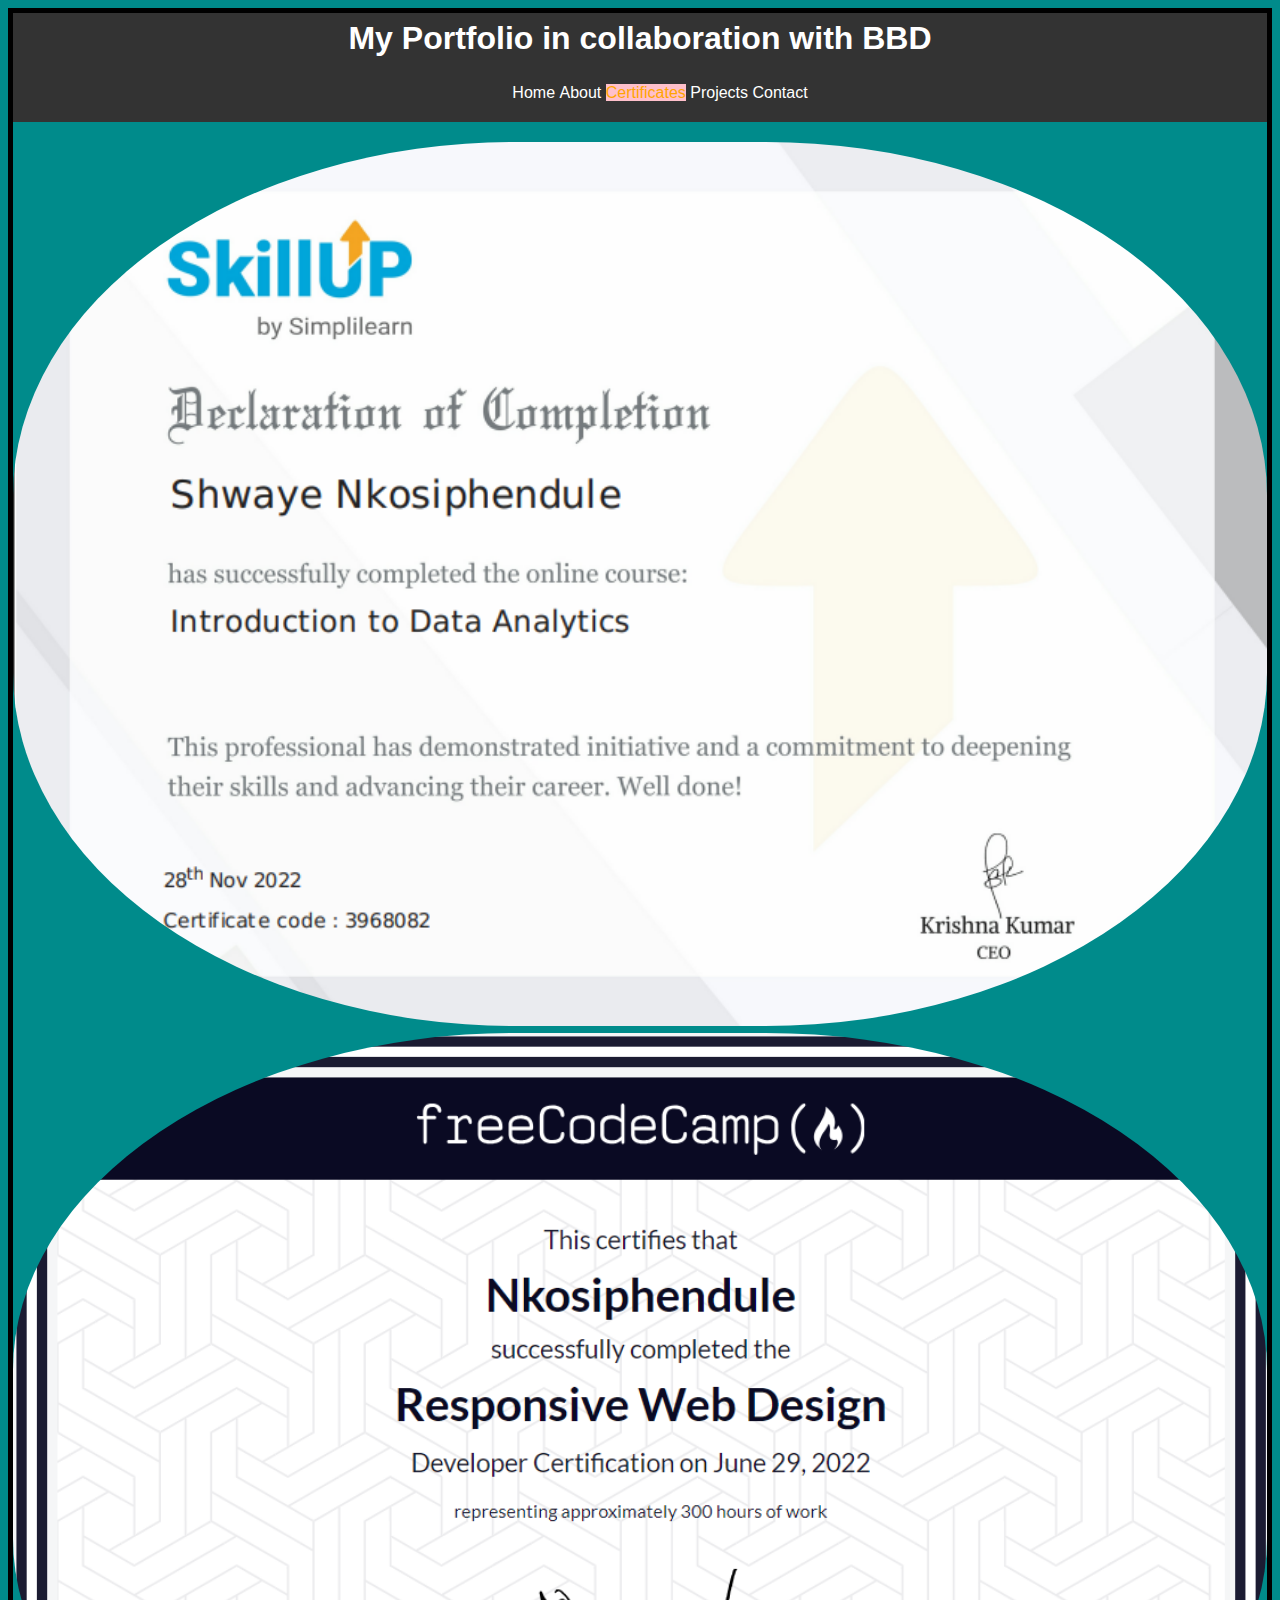
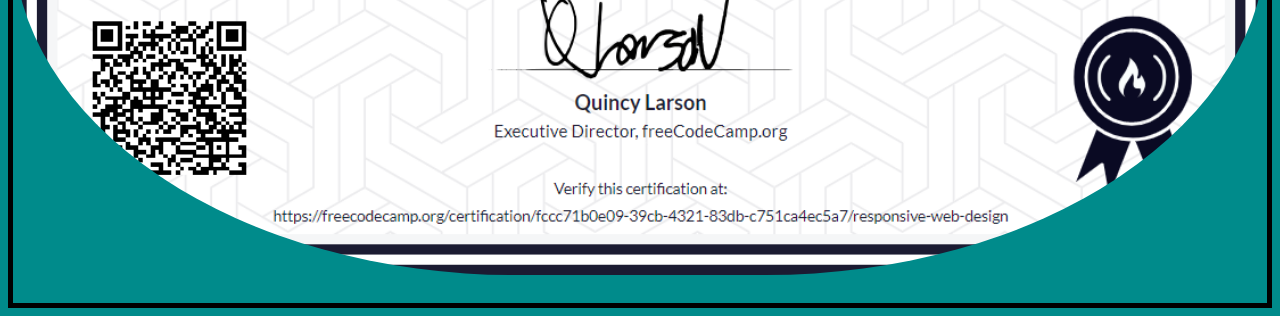
==== Certificates.html @ 55e81a0a "Add files via upload" ====
<!DOCTYPE html>
<html lang="en">
<head>
    <meta charset="UTF-8">
    <meta name="viewport" content="width=device-width, initial-scale=1.0">
    <title>Shwaye Nkosiphendule Portfolio</title>
    <link rel="stylesheet" href="style.css">
    <script defer src="./script.js"></script>

</head>
    <body>
        <header>
            <h1>My Portfolio in collaboration with BBD</h1>
            <nav>
                <ul>
                    <li><a href="index.html">Home</a></li>
                    <li><a href="About.html">About</a></li>
                    <li><a class="Active" href="Certificates.html">Certificates</a></li>
                    <li><a href="Projects.html">Projects</a></li>
                    <li><a href="Contact.html">Contact</a></li>
                </ul>
            </nav>
        </header>
        <section id="image">
            <img src="pictures/Data_analytics.png" alt="Data_analyitics Certificates" width="100%"/>
            <img src="pictures/Certificate.png" alt="Data_analyitics Certificates" width="100%" />
        </section>

    </body>
</html>
---- style.css ----
body {
    font-family: Arial, sans-serif;
    width: 300;
    border: 5px solid black;
    padding: 500;
    margin: 200;
    line-height: 1.6;
    display:flex;
    flex-direction:column;
    background-color: darkcyan;
}
img {
    border-radius: 40%;
    display: inline-block;
    width: 250;
    height: 450;
}

header {
    background: #333;
    color: #fff;
    gap: 20vw;
    text-align: center;
}

nav ul {
    list-style: none;
}

    nav ul li {
        display: inline;
    }

nav a {
    color: #fff;
    text-decoration: none;
}

    nav a:hover {
        text-decoration: underline;
    }
    
a:visited {
    color:rgb(213, 186, 238);
}
main {
    padding: inherit;
}

section {
    margin: 20px 0;
    text-align: center;
}

.profile-pic {
    max-width: 300px;
    border-radius: 40%; /* Makes it circular */
    display: block;
    margin: 19px auto;
}
ul {
    list-style:none;
}

.projects {
    border: 1px solid #ccc;
    text-align: left;
}
p {
    background-color: none;
    margin: auto;
    padding: inherit;
}
h1 {
    margin:auto;
    padding: inherit;
}
footer {
    text-align: center;
    padding: 10px 0;
    background: none;
    color: black;
    position: relative;
    bottom: 0;
    width: 100%;
}
.card {
    box-shadow: 0 4px 8px 0 rgba(0,0,0,0.2); 
}
.image {
    display: inline-block;
    width: 100%;
}
.Active {
    color: orange;
    background-color: pink;
}
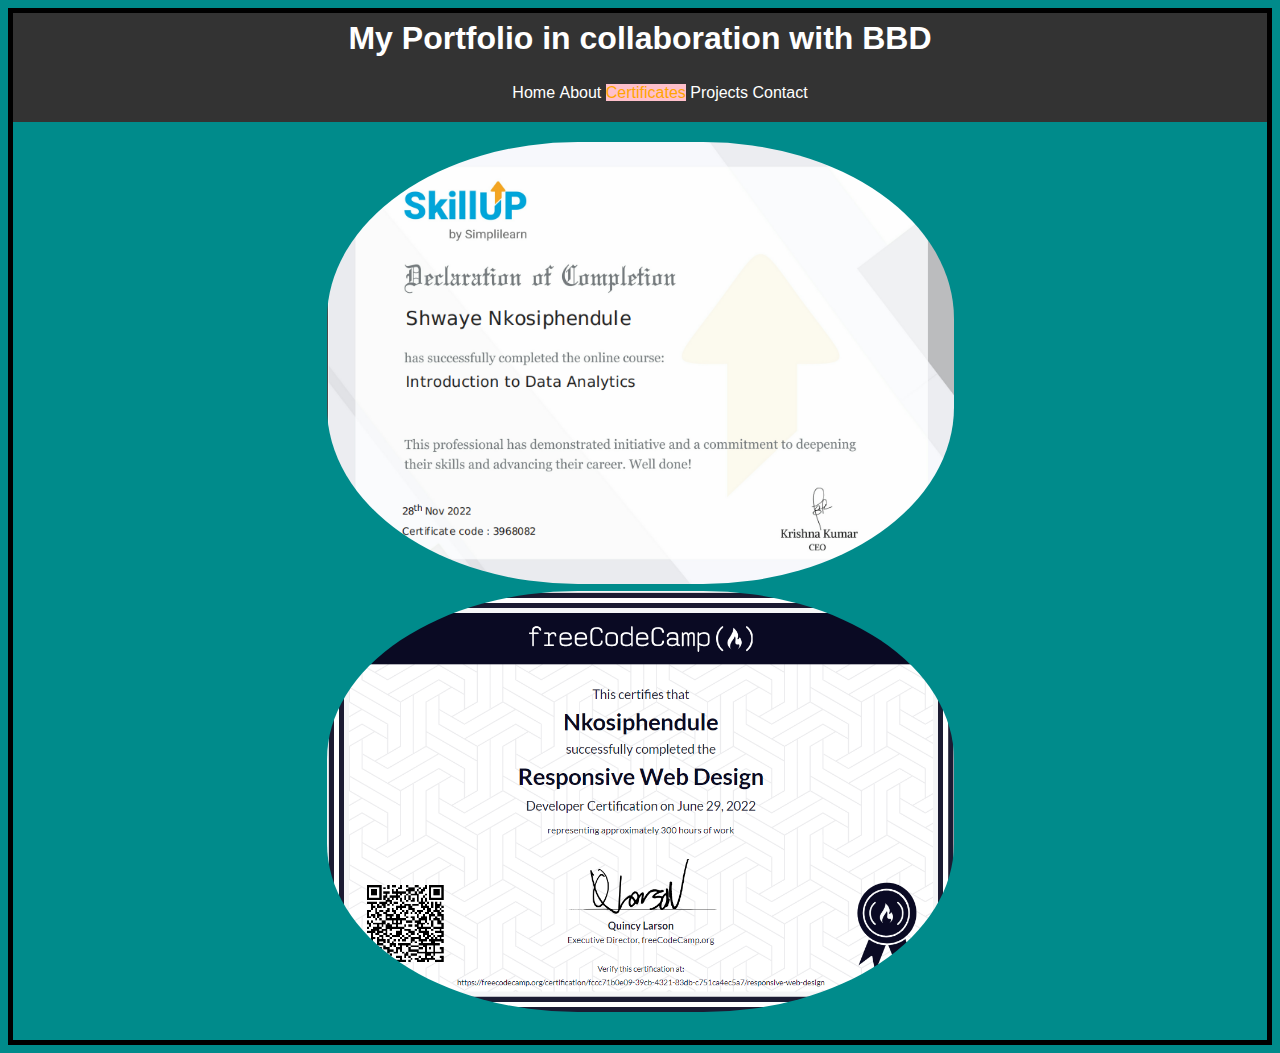
==== commit 0130239d: "Update Certificates.html" ====
--- a/Certificates.html
+++ b/Certificates.html
@@ -22,8 +22,8 @@
             </nav>
         </header>
         <section id="image">
-            <img src="pictures/Data_analytics.png" alt="Data_analyitics Certificates" width="100%"/>
-            <img src="pictures/Certificate.png" alt="Data_analyitics Certificates" width="100%" />
+            <img src="pictures/Data_analytics.png" alt="Data_analyitics Certificates" width="50%"/>
+            <img src="pictures/Certificate.png" alt="Data_analyitics Certificates" width="50%" />
         </section>
 
     </body>
